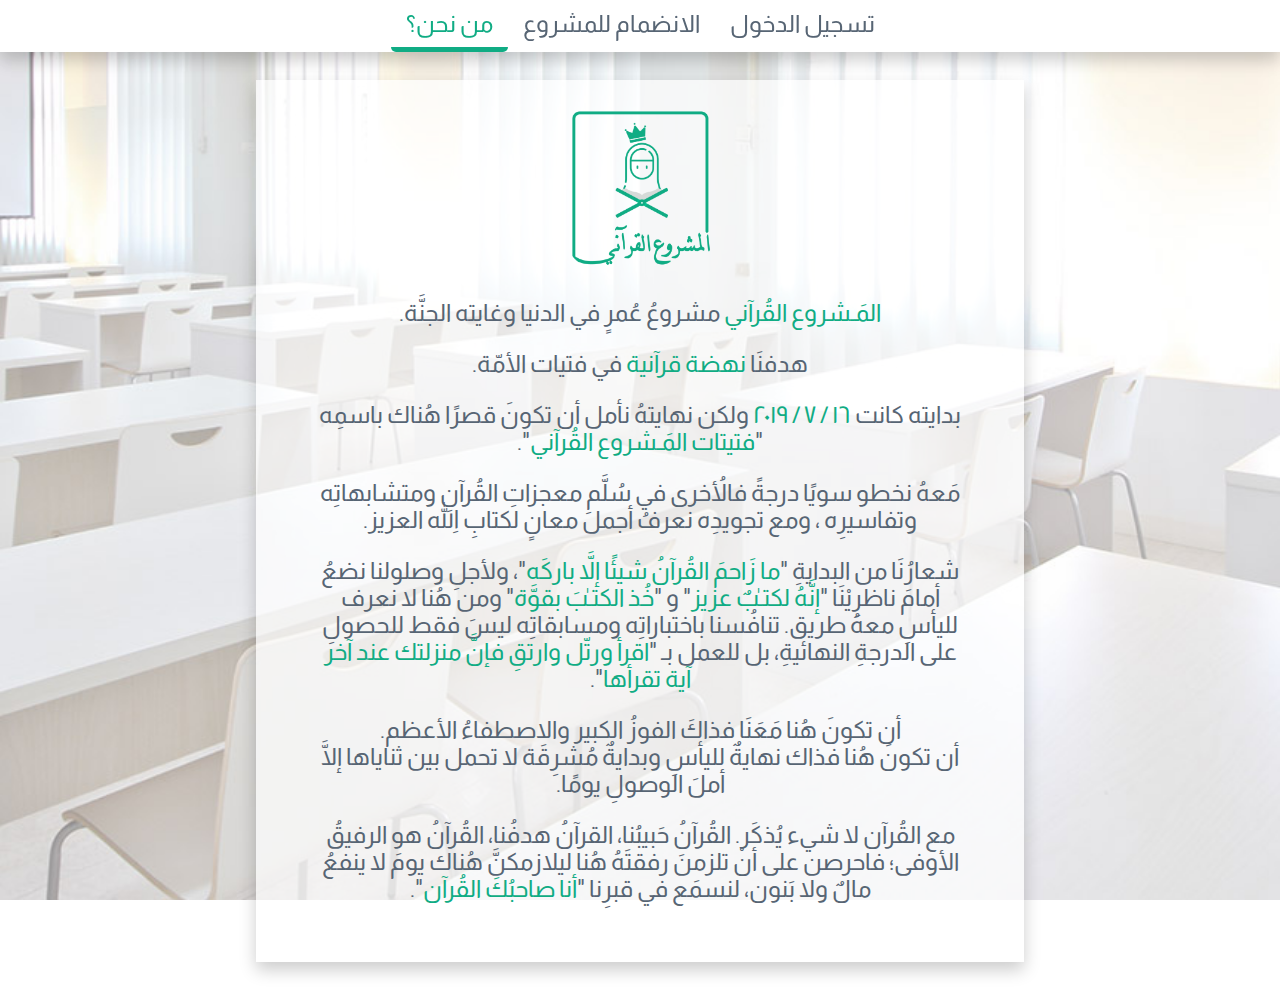
==== aboutusPage.html @ c4119ccf "first commit" ====
<!DOCTYPE html>
<html lang="ar" dir="rtl">

<head>
    
    <title>من نحن</title>
    <link rel="stylesheet" href="style.css">
    <link href="https://fonts.googleapis.com/css2?family=Almarai:wght@700&display=swap" rel="stylesheet">
</head>

<body>
    <div class="mainContainer">
        <!--NavBar-->
        <div class="navbar">
            <div class="navdiv">
                <a href="loginPage.html">تسجيل الدخول</a>
            </div>
            <div class="dropdown">
                <button class="dropbtn">الانضمام للمشروع</button>
                <div class="dropdown-content">
                    <a href="signupTeachers.html">معلمة</a>
                    <a href="signupStudents.html">طالبة</a>
                </div>
            </div>
            <div class="active navdiv">
                <a href="aboutusPage.html">من نحن؟ </a>
            </div>
        </div>
        
        <div class="aboutdiv">
            <!--Logo-->
            <div class="Imgcontainer">
                <img src="img/Logo_.png" alt="Avatar" class="Avatar">
            </div>

            <!--description-->
            <div class="paragraph">
                <p>
                    <span> المَـشروع القُرآني</span> مشروعُ عُمرٍ في الدنيا وغايته الجنَّة.
                </p>
                <p>
                    هدفنَا <span>نهضة قرآنية</span> في فتيات الأمّة.
                </p>
                <p>
                    بدايته كانت <span>١٦ / ٧ / ٢٠١٩</span> ولكن نهايتهُ نأمل أن تكونَ قصرًا هُناك باسمِه<br>"<span>فتيتات المَـشروع
                        القُرآني</span>".
                </p>
                <p>
                    مَعهُ نخطو سويًا درجةً فالأُخرى في سُلَّمِ معجزاتِ القُرآنِ ومتشابهاتِه وتفاسيرِه ، ومع تجويدِه نعرفُ أجمل معانٍ
                    لكتابِ
                    اللهِ العزيز.
                </p>
                <p>
                    شعارُنَا من البدايةِ "<span>ما زَاحمَ القُرآنُ شيئًا إلاَّ باركَه</span>"،
                    ولأجلِ وصلولنا نضعُ أمامَ ناظرِيْنَا "<span>إنَّهُ لكتـٰبٌ عزيز</span>"
                    و "<span>خُذ الكتـٰبَ بقوَّة</span>"
                    ومن هُنا لا نعرف لليأسِ معهُ طريق.
                    تنافُسنا باختباراتِه ومسابقاتِه ليسَ فقط للحصولِ على الدرجةِ النهائيةِ، بل للعمل بـ "<span>اقرأ ورتّل وارتقِ
                        فإنَّ منزلتك عند
                        آخر آية تقرأها</span>".
                </p>
                <p>
                    أن تكونَ هُنا مَعَنَا فذاكَ الفوزُ الكبير والاصطفاءُ الأعظم.<br>
                    أن تكونَ هُنا فذاك نهايةٌ لليأسِ وبدايةٌ مُشرِقَة لا تحمل بين ثناياها إلَّا أملَ الوصولِ يومًا.
                </p>
                <p>
                    مع القُرآن لا شيء يُذكَر.
                    القُرآنُ حَبيبُنا،
                    القرآنُ هدفُنا،
                    القُرآنُ هو الرفيقُ الأوفى؛ فاحرصن على أنْ تلزمنَ رفقتَهُ هُنا ليلازمكنَّ هُناك يومَ لا ينفعُ مالٌ ولا بَنون،
                    لنسمَع في
                    قبرِنا "<span>أنا صاحبُكَ القُرآن</span>".
                </p>
            </div>
        </div>
        
    </div>

</body>

</html>
---- style.css ----
* {
    box-sizing: border-box;
    font-family: 'Almarai', sans-serif;
}

body {
    margin: 0;
    
}

.mainContainer {
    display: grid;
    grid-template-rows: 80px auto auto;
    justify-items: center;
}

.loginbox {
    grid-row: 2 / 3;
    justify-items: center;
    padding: 50px 0;
}

.aboutdiv {
    grid-row: 2 / 3;
    justify-items: center;
    padding: 50px 0;
}

/********* navigation bar **********/
.navbar {
    justify-content: center;
    grid-row-start: 1;
    grid-row-end: 2;
    margin: 0 0 10px 0;
    width: 100%;
    height: auto;
    padding: 0 20px;
    background-color: white;
    position: fixed;
    box-shadow: 0px 8px 16px 0px rgba(0,0,0,0.2);
    display: flex;
}

.navdiv
{
    padding: 15px 30px;
}

a {
    text-decoration: none;
    color: #576574;
    text-align: center;
    font-size: 40px;
}

.active {
    border-bottom: 10px solid #10ac84;
    border-radius: 10px;
}

.active a {
    color: #10ac84;
}

.navdiv:hover {
    background-color: #e7e7e7;
}

/********** project logo *************/
.imgcontainer {
    text-align: center;
    padding: 20px 100px;
}

.Imgcontainer {
    text-align: center;
    padding: 20px 100px;
}

.avatar {
    width: 50%;
}

.Avatar {
    width: 50%;
}

/********************************/

/*The description of the quran project in about us page*/
.paragraph {
    padding: 40px;
    margin: 6% 5%;
    text-align: center;
    color:  #576574;
    font-size: 30px;
    border: #10ac84 solid 5px;
    border-radius: 20px;
}

span {
    color: #10ac84;
}

/******** login and signup form ********/
form {
    text-align: center;
}

.inputBox {
    font-size: 50px;
    color: #576574;
    width: 90%;
    padding: 30px;
    margin: 40px;
    border: 0px;
    outline:none;
    background-color: #e7e7e7;  
    border-right: #10ac84 solid 10px;
    border-radius: 5px;
}

.inputBox:focus {
    border-right: #576574 solid 10px;
    box-shadow: 0 0 2px #000000;
}

input[type="submit"] {
    font-size: 50px;
    width: 90%;
    padding: 20px;
    margin: 40px;
    border: 0px;
    background-color: #10ac84;
    color: white;
    border-radius: 70px;
    outline:none;  
}

input[type="submit"]:hover {
    opacity: 85%;
}

::placeholder {
    color: #576574;
}

/*********** checkbox style ***********/
.checklabel {
    color: #576574;
    text-align: center;
    padding: 10px;
    margin-left: 30px;
    position: relative;
    cursor: pointer;
    font-size: 40px;
    user-select: none;
}

/* Hide the browser's default checkbox */
.checklabel input {
    position: absolute;
    opacity: 0;
    cursor: pointer;
    height: 0;
    width: 0;
}

/* Create a custom checkbox */
.checkmark {
    position: absolute;
    top: 17px;
    left: 149px;
    height: 40px;
    width: 40px;
    background-color: #eee;
}

/* On mouse-over, add a grey background color */
.checklabel:hover input ~ .checkmark {
    background-color: #ccc;
}

/* When the checkbox is checked, add a blue background */
.checklabel input:checked ~ .checkmark {
    background-color: #10ac84;
}

/* Create the checkmark/indicator (hidden when not checked) */
.checkmark:after {
    content: "";
    position: absolute;
    display: none;
}

/* Show the checkmark when checked */
.checklabel input:checked ~ .checkmark:after {
    display: block;
}

/* Style the checkmark/indicator */
.checklabel .checkmark:after {
    left: 12px;
    top: 5px;
    width: 10px;
    height: 20px;
    border: solid white;
    border-width: 0 5px 5px 0;
    -webkit-transform: rotate(45deg);
    -ms-transform: rotate(45deg);
    transform: rotate(45deg);
}
/******************************/
/**** dropdown menue style ****/

/* Style The Dropdown Button */
.dropbtn {
    background-color: white;
    color: #576574;
    font-size: 40px;
    border: none;
    cursor: pointer;
    padding: 15px 30px;
}

.active.dropbtn {
    color: #10ac84;
    border-bottom: 10px solid #10ac84;
    border-radius: 10px;
}

.dropbtn:hover {
    background-color: #e7e7e7;
}


/* The container <div> - needed to position the dropdown content */
.dropdown {
    position: relative;
    display: inline-block;
}

.dropbtn:focus {
    outline: none;
}

/* Dropdown Content (Hidden by Default) */
.dropdown-content {
  display: none;
  position: absolute;
  background-color: #f9f9f9;
  box-shadow: 0px 8px 16px 0px rgba(0,0,0,0.2);
  z-index: 1;
}

/* Links inside the dropdown */
.dropdown-content a {
  padding: 12px 50px 12px 225px;
  font-size: 35px;
  display: block;
}

/* Change color of dropdown links on hover */
.dropdown-content a:hover {
    background-color: #f1f1f1
}

/* Show the dropdown menu on hover */
.dropdown:hover .dropdown-content {
    display: block;
}

/******* media queries ************/

@media screen and (min-width: 1000px) {

    .navdiv {
        padding: 10px 15px;
    }

    a {
        font-size: 24px;
    }

    .active {
        border-bottom: 5px solid #10ac84;
        border-radius: 5px;
    }

    .dropbtn {
        font-size: 24px;
        padding: 10px 15px;
    }

    .active.dropbtn {
        border-bottom: 5px solid #10ac84;
        border-radius: 5px;
    }

    .dropdown-content a {
        padding: 15px 20px 12px 145px;
        font-size: 20px;
    }

    /********** project logo *************/
    .imgcontainer {
        padding: 0 15%;
    }

    img.avatar {
        width: 50%;
    }

    input[type="submit"] {
        font-size: 24px;
        padding: 10px;
        margin: 15px;
    }

    .inputBox {
        font-size: 24px;
        padding: 10px;
        margin: 15px;
        border-right: #10ac84 solid 5px;
    }

    .inputBox:focus {
        border-right: #576574 solid 5px;
    }

    .small {
        font-size: 22px;
    }

    form {
        max-width: 500px;
    }

/******************************************/
    .checklabel {
        margin-left: 0;
        font-size: 22px;
    }

    .checkmark {
        top: 17px;
        left: 83px;
        height: 22px;
        width: 22px;
    }

    .checklabel .checkmark:after {
        left: 6.5px;
        top: 2px;
        width: 5.5px;
        height: 10.5px;
        border-width: 0 3.5px 3.5px 0;
    }

    .loginbox {
        box-shadow: 0px 8px 16px 0px rgba(0,0,0,0.2);
        justify-items: center;
        max-width: 500px;
        border-radius: 20px;
        background-color: white;
        margin: 0;
    }

    .aboutdiv {
        grid-row: 2 / 3;
        box-shadow: 0px 8px 16px 0px rgba(0,0,0,0.2);
        justify-items: center;
        background-color: rgb(255, 255, 255, 0.7);
        padding: 30px;
        margin: 0 20% 30px;
    }

    .Imgcontainer {
        padding: 0 30%;
        text-align: center;
    }
    
    .paragraph {
        border: 0;
        padding: 0;
        margin: 30px;
        font-size: 24px;
    }

    body {
        background-image: url("img/main-bg1.jpg"); 
        background-position: center; 
        background-repeat: no-repeat; 
        background-size: cover;
        background-attachment: fixed ;
    }

}
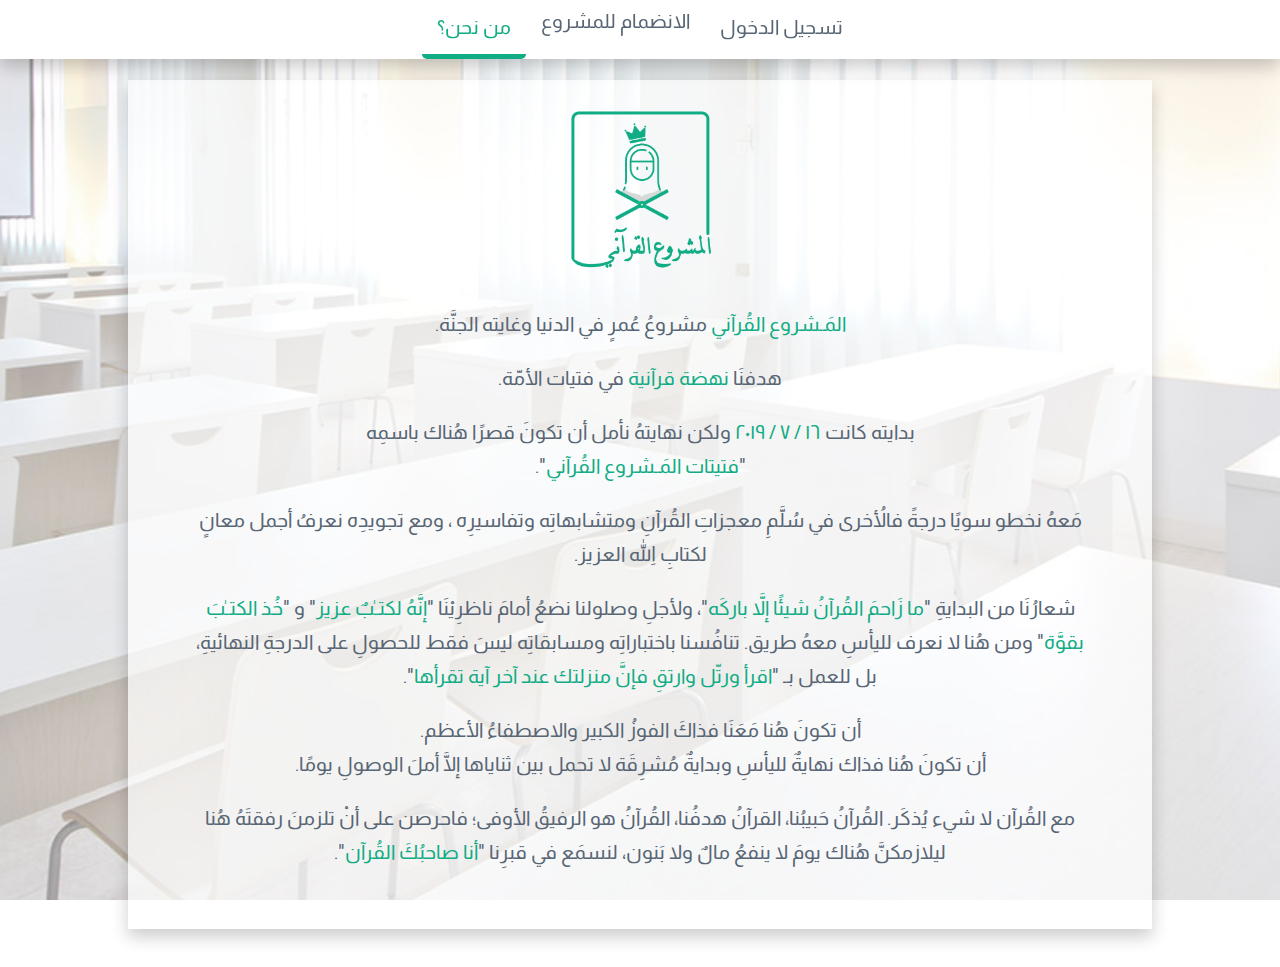
==== commit e27a7725: "change site title" ====
--- a/aboutusPage.html
+++ b/aboutusPage.html
@@ -3,7 +3,7 @@
 
 <head>
     
-    <title>من نحن</title>
+    <title>المشروع القرآني</title>
     <link rel="stylesheet" href="style.css">
     <link href="https://fonts.googleapis.com/css2?family=Almarai:wght@700&display=swap" rel="stylesheet">
 </head>
@@ -13,7 +13,7 @@
         <!--NavBar-->
         <div class="navbar">
             <div class="navdiv">
-                <a href="loginPage.html">تسجيل الدخول</a>
+                <a href="index.html">تسجيل الدخول</a>
             </div>
             <div class="dropdown">
                 <button class="dropbtn">الانضمام للمشروع</button>
--- a/style.css
+++ b/style.css
@@ -5,7 +5,7 @@
 
 body {
     margin: 0;
-    
+    line-height : 1.7;
 }
 
 .mainContainer {
@@ -18,6 +18,12 @@
     grid-row: 2 / 3;
     justify-items: center;
     padding: 50px 0;
+}
+
+.signupBox {
+        grid-row: 2 / 3;
+        justify-items: center;
+        padding: 50px 0;
 }
 
 .aboutdiv {
@@ -32,11 +38,11 @@
     grid-row-start: 1;
     grid-row-end: 2;
     margin: 0 0 10px 0;
-    width: 100%;
+    width: 100%; 
     height: auto;
+    position: fixed;
     padding: 0 20px;
     background-color: white;
-    position: fixed;
     box-shadow: 0px 8px 16px 0px rgba(0,0,0,0.2);
     display: flex;
 }
@@ -50,7 +56,7 @@
     text-decoration: none;
     color: #576574;
     text-align: center;
-    font-size: 40px;
+    font-size: 35px;
 }
 
 .active {
@@ -93,9 +99,10 @@
     margin: 6% 5%;
     text-align: center;
     color:  #576574;
-    font-size: 30px;
+    font-size: 25px;
     border: #10ac84 solid 5px;
     border-radius: 20px;
+    
 }
 
 span {
@@ -107,29 +114,112 @@
     text-align: center;
 }
 
+.title {
+    color: #10ac84;
+    font-size: 4vw;
+    width: auto;
+    margin: 30px 0 0 0;
+    align-content: center;
+}
+
+.line {
+    width: 90%;
+    margin: 20px auto 10px auto;
+    border-bottom: 3px solid #10ac84;
+}
+
 .inputBox {
-    font-size: 50px;
+    font-size: 40px;
     color: #576574;
     width: 90%;
     padding: 30px;
-    margin: 40px;
+    margin: 25px;
     border: 0px;
     outline:none;
     background-color: #e7e7e7;  
     border-right: #10ac84 solid 10px;
-    border-radius: 5px;
-}
-
-.inputBox:focus {
+    border-radius: 12px;
+}
+
+.inputBox:focus, select:focus {
     border-right: #576574 solid 10px;
     box-shadow: 0 0 2px #000000;
 }
 
+.FN, .LN {
+    width: 42%;
+}
+
+.Label {
+    font-size: 40px;
+    color: #576574;
+    text-align: right;
+    padding: 30px;
+    background-color: #e7e7e7;
+    border-right: #10ac84 solid 10px;
+    border-radius: 12px;
+    margin: 25px;
+    width: 90%;
+    display: inline-block;
+}
+
+select {
+    width: 90%;
+    padding: 30px;
+    background-color: #e7e7e7;
+    border-right: #10ac84 solid 10px;
+    border-top: 0;
+    border-bottom: 0;
+    border-left: 0;
+    margin: 25px;
+    font-size: 40px;
+    color: #576574;
+    outline: none;
+    border-radius: 12px;
+    appearance: none;
+}
+
+.select-arrow {
+	border-top: 15px solid #10ac84;
+    border-left: 15px solid transparent;
+    border-right: 15px solid transparent;
+    cursor: pointer;
+    position: absolute;
+    width: 20px;
+    height: 20px;
+    z-index: 20;
+    margin-top: 8%;
+    margin-right: 88%;
+}
+
+option {
+    font-size: 16px;
+    border: none;
+    color: #576574;
+}
+
+option:hover {
+    background-color: #f1f1f1;
+}
+
+#loadFileXml {
+    font-size: 30px;
+    padding: 15px;
+    left: 91px;
+    margin-top: 50px;
+    border: 0px;
+    position: absolute;
+    background-color: #10ac84;
+    color: white;
+    border-radius: 12px;
+    outline:none;
+}
+
 input[type="submit"] {
-    font-size: 50px;
+    font-size: 40px;
     width: 90%;
-    padding: 20px;
-    margin: 40px;
+    padding: 30px;
+    margin: 25px;
     border: 0px;
     background-color: #10ac84;
     color: white;
@@ -153,7 +243,7 @@
     margin-left: 30px;
     position: relative;
     cursor: pointer;
-    font-size: 40px;
+    font-size: 35px;
     user-select: none;
 }
 
@@ -169,8 +259,8 @@
 /* Create a custom checkbox */
 .checkmark {
     position: absolute;
-    top: 17px;
-    left: 149px;
+    top: 9px;
+    left: 132px;
     height: 40px;
     width: 40px;
     background-color: #eee;
@@ -217,10 +307,10 @@
 .dropbtn {
     background-color: white;
     color: #576574;
-    font-size: 40px;
+    font-size: 35px;
     border: none;
     cursor: pointer;
-    padding: 15px 30px;
+    padding: 22px 30px;
 }
 
 .active.dropbtn {
@@ -255,8 +345,8 @@
 
 /* Links inside the dropdown */
 .dropdown-content a {
-  padding: 12px 50px 12px 225px;
-  font-size: 35px;
+  padding: 12px 50px 12px 204px;
+  font-size: 30px;
   display: block;
 }
 
@@ -279,7 +369,7 @@
     }
 
     a {
-        font-size: 24px;
+        font-size: 20px;
     }
 
     .active {
@@ -288,7 +378,7 @@
     }
 
     .dropbtn {
-        font-size: 24px;
+        font-size: 20px;
         padding: 10px 15px;
     }
 
@@ -298,13 +388,66 @@
     }
 
     .dropdown-content a {
-        padding: 15px 20px 12px 145px;
+        padding: 15px 20px 12px 127px;
+        font-size: 15px;
+    }
+
+    .signupBox {
+        max-width: 600px;
+        box-shadow: 0px 8px 16px 0px rgba(0,0,0,0.2);
+        border-radius: 20px;
+        background-color: white;
+        margin-bottom: 10%;
+    }
+
+    .title {
+        font-size: 1.3vw;
+        width: auto;
+        margin: 30px 0 0 0;
+        align-content: center;
+    }
+
+    .line {
+        margin: 10px auto 10px auto;
+        border-bottom: 2px solid #10ac84;
+    }
+
+            
+    .FN, .LN {
+        width: 42.2%;;
+    }
+	
+
+    .select-arrow {
+        margin-top: 30px;
+        margin-right: 528px;
+        border-top: 10px solid #10ac84;
+        border-left: 10px solid transparent;
+        border-right: 10px solid transparent;
+    }
+
+    option {
         font-size: 20px;
     }
+
+
+#loadFileXml {
+    font-size: 15px;
+    padding: 8px;    
+    left: 38%;
+    margin-top: 17px;
+    border: 0px;
+    position: absolute;
+    background-color: #10ac84;
+    color: white;
+    border-radius: 12px;
+    outline:none;
+}
 
     /********** project logo *************/
     .imgcontainer {
-        padding: 0 15%;
+        padding: 0 20%;
+        margin-bottom: 10px;
     }
 
     img.avatar {
@@ -312,55 +455,52 @@
     }
 
     input[type="submit"] {
-        font-size: 24px;
+        font-size: 20px;
+        padding: 7px;
+        margin: 10px 15PX;
+    }
+
+    .inputBox, .Label, select {
+        font-size: 20px;
         padding: 10px;
-        margin: 15px;
-    }
-
-    .inputBox {
-        font-size: 24px;
-        padding: 10px;
-        margin: 15px;
+        margin: 10px 15PX;
         border-right: #10ac84 solid 5px;
-    }
-
-    .inputBox:focus {
+        border-radius: 5px;
+    }
+
+    .inputBox:focus, select:focus {
         border-right: #576574 solid 5px;
     }
 
     .small {
-        font-size: 22px;
-    }
-
-    form {
-        max-width: 500px;
+        font-size: 18px;
     }
 
 /******************************************/
     .checklabel {
         margin-left: 0;
-        font-size: 22px;
+        font-size: 18px;
     }
 
     .checkmark {
-        top: 17px;
-        left: 83px;
-        height: 22px;
-        width: 22px;
+        top: 11px;
+        left: 71px;
+        height: 21px;
+        width: 21px;
     }
 
     .checklabel .checkmark:after {
         left: 6.5px;
         top: 2px;
-        width: 5.5px;
-        height: 10.5px;
-        border-width: 0 3.5px 3.5px 0;
+        width: 4.5px;
+        height: 9.5px;
+        border-width: 0 3.3px 3.3px 0;
     }
 
     .loginbox {
         box-shadow: 0px 8px 16px 0px rgba(0,0,0,0.2);
         justify-items: center;
-        max-width: 500px;
+        max-width: 450px;
         border-radius: 20px;
         background-color: white;
         margin: 0;
@@ -372,11 +512,11 @@
         justify-items: center;
         background-color: rgb(255, 255, 255, 0.7);
         padding: 30px;
-        margin: 0 20% 30px;
+        margin: 0 10% 3% 10% ;
     }
 
     .Imgcontainer {
-        padding: 0 30%;
+        padding: 0 35%;
         text-align: center;
     }
     
@@ -384,7 +524,7 @@
         border: 0;
         padding: 0;
         margin: 30px;
-        font-size: 24px;
+        font-size: 20px;
     }
 
     body {
@@ -395,4 +535,4 @@
         background-attachment: fixed ;
     }
 
-}+}
